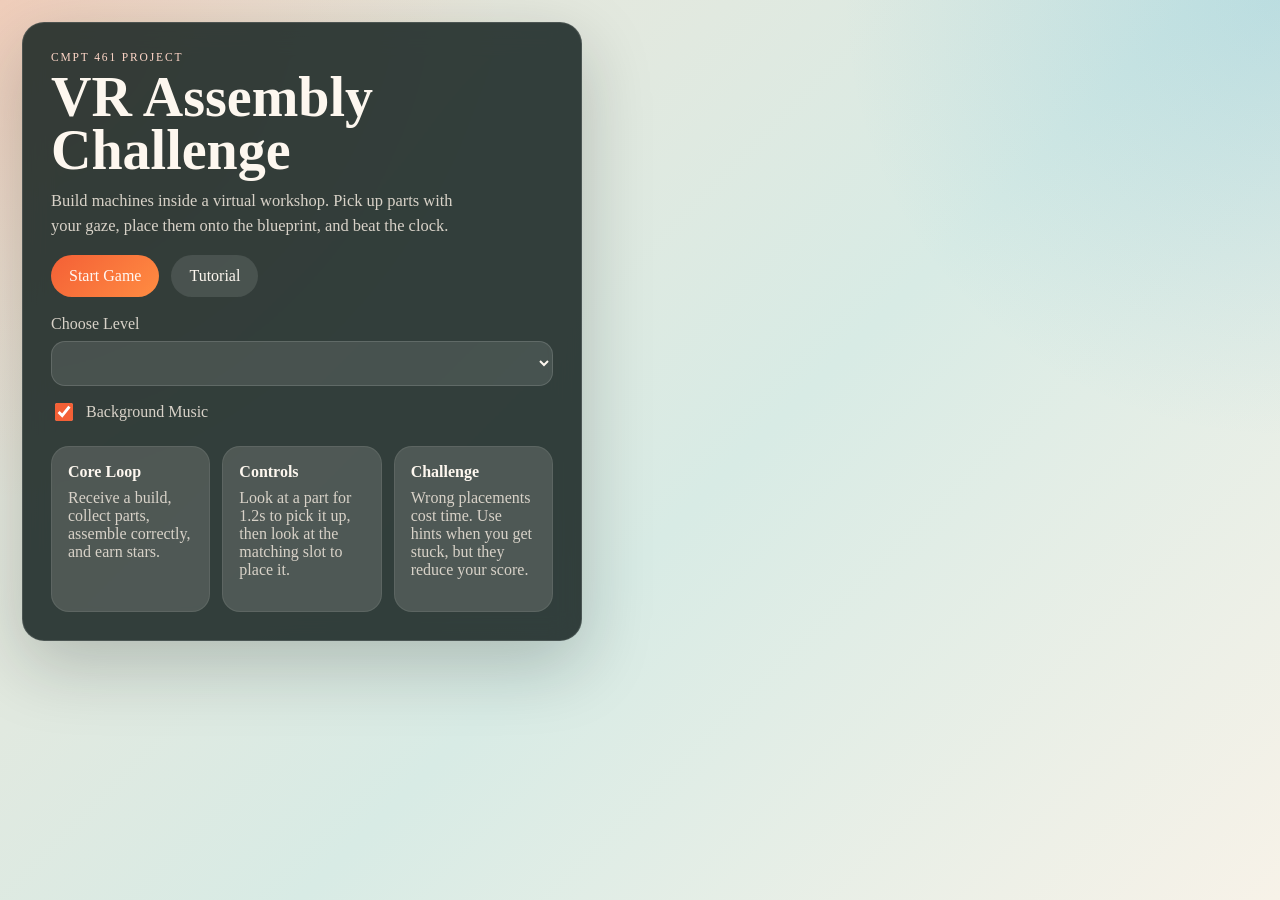
==== index.html @ 076db660 "Project Done!" ====
<!doctype html>
<html lang="en">
  <head>
    <meta charset="UTF-8" />
    <meta name="viewport" content="width=device-width, initial-scale=1.0" />
    <title>VR Assembly Challenge</title>
    <script src="https://aframe.io/releases/1.5.0/aframe.min.js"></script>
    <link rel="stylesheet" href="./styles.css" />
  </head>
  <body>
    <main class="shell">
      <section class="panel panel--hero" id="menuPanel">
        <p class="eyebrow">CMPT 461 Project</p>
        <h1>VR Assembly Challenge</h1>
        <p class="lead">
          Build machines inside a virtual workshop. Pick up parts with your gaze,
          place them onto the blueprint, and beat the clock.
        </p>

        <div class="button-row">
          <button id="startButton" class="button button--primary">Start Game</button>
          <button id="tutorialButton" class="button">Tutorial</button>
        </div>

        <div class="level-picker">
          <label for="levelSelect">Choose Level</label>
          <select id="levelSelect" class="select"></select>
        </div>

        <label class="toggle" for="musicToggle">
          <input id="musicToggle" type="checkbox" checked />
          <span>Background Music</span>
        </label>

        <div class="stats-grid">
          <article class="card">
            <h2>Core Loop</h2>
            <p>Receive a build, collect parts, assemble correctly, and earn stars.</p>
          </article>
          <article class="card">
            <h2>Controls</h2>
            <p>Look at a part for 1.2s to pick it up, then look at the matching slot to place it.</p>
          </article>
          <article class="card">
            <h2>Challenge</h2>
            <p>Wrong placements cost time. Use hints when you get stuck, but they reduce your score.</p>
          </article>
        </div>
      </section>

      <section class="panel panel--side hidden" id="sidePanel">
        <p class="eyebrow">Workshop HUD</p>
        <h2 id="levelTitle">Level 1</h2>
        <p id="levelSubtitle" class="lead lead--compact">Assemble the training rocket.</p>

        <div class="metric-list">
          <div class="metric">
            <span>Time</span>
            <strong id="timeLabel">0.0s</strong>
          </div>
          <div class="metric">
            <span>Score</span>
            <strong id="scoreLabel">0</strong>
          </div>
          <div class="metric">
            <span>Mistakes</span>
            <strong id="mistakeLabel">0</strong>
          </div>
          <div class="metric">
            <span>Best</span>
            <strong id="bestLabel">--</strong>
          </div>
        </div>

        <div class="objective-box">
          <h3>Objective</h3>
          <p id="objectiveText">Build the workshop rocket.</p>
        </div>

        <div class="button-stack">
          <button id="hintButton" class="button">Show Hint</button>
          <button id="restartButton" class="button">Restart Level</button>
          <button id="nextButton" class="button button--primary hidden">Next Level</button>
        </div>

        <p id="statusMessage" class="status">Welcome to the workshop.</p>
      </section>
    </main>

    <section class="modal hidden" id="tutorialModal" aria-hidden="true">
      <div class="modal__card">
        <h2>How To Play</h2>
        <ol>
          <li>Look at a loose part until it snaps into your view.</li>
          <li>Move your gaze to the glowing matching ghost slot.</li>
          <li>Hold your gaze again to place the part.</li>
          <li>Finish quickly for a higher score and a better star rating.</li>
        </ol>
        <button id="closeTutorialButton" class="button button--primary">Back</button>
      </div>
    </section>

    <section class="modal hidden" id="resultsModal" aria-hidden="true">
      <div class="modal__card">
        <p class="eyebrow">Level Complete</p>
        <h2 id="resultTitle">Workshop Rocket Complete</h2>
        <p id="resultSummary">You finished with style.</p>
        <div class="stars" id="resultStars" aria-label="Star rating">[ ] [ ] [ ]</div>
        <button id="resultContinueButton" class="button button--primary">Continue</button>
      </div>
    </section>

    <a-scene id="scene" background="color: #d9efe8">
      <a-entity id="manager" game-manager></a-entity>

      <a-assets>
        <audio
          id="pickupSound"
          src="./assets/sound/freesound_community-pick-up-sfx-38516.mp3"
          preload="auto"
        ></audio>
        <audio
          id="equipSound"
          src="./assets/sound/freesound_community-item-equip-6904.mp3"
          preload="auto"
        ></audio>
        <audio
          id="bgMusic"
          src="./assets/sound/hitslab-game-gaming-music-295075.mp3"
          preload="auto"
          loop
        ></audio>
      </a-assets>

      <a-entity id="rig" position="0 1.6 6">
        <a-entity id="handAnchor" position="0.35 -0.32 -0.9"></a-entity>
        <a-camera>
          <a-cursor fuse="true" fuse-timeout="2000" color="#FF5722"></a-cursor>
        </a-camera>
      </a-entity>

      <a-entity light="type: ambient; intensity: 0.95"></a-entity>
      <a-entity light="type: directional; intensity: 0.9" position="2 6 4"></a-entity>
      <a-entity light="type: point; intensity: 0.5; distance: 20" position="-4 4 2"></a-entity>

      <a-plane position="0 0 0" rotation="-90 0 0" width="26" height="26" color="#b4dba0"></a-plane>

      <a-entity id="worldRoot"></a-entity>

      <a-sky color="#eff8ff"></a-sky>
    </a-scene>

    <script src="./js/levels.js"></script>
    <script src="./js/game.js"></script>
  </body>
</html>
---- styles.css ----
:root {
  --bg: #f7f2e8;
  --panel: rgba(22, 34, 32, 0.86);
  --panel-soft: rgba(255, 248, 238, 0.14);
  --text: #fdf7ef;
  --muted: #d8d2c8;
  --accent: #f46036;
  --accent-2: #2e9cca;
  --success: #7ac74f;
  --shadow: 0 24px 70px rgba(13, 22, 20, 0.22);
}

* {
  box-sizing: border-box;
}

body {
  margin: 0;
  min-height: 100vh;
  overflow: hidden;
  font-family: Georgia, "Times New Roman", serif;
  color: var(--text);
  background:
    radial-gradient(circle at top left, rgba(244, 96, 54, 0.18), transparent 32%),
    radial-gradient(circle at top right, rgba(46, 156, 202, 0.18), transparent 28%),
    linear-gradient(135deg, #efe6d8, #d8ebe5 55%, #f7f2e8);
}

.shell {
  position: fixed;
  inset: 0;
  z-index: 10;
  pointer-events: none;
  display: flex;
  justify-content: space-between;
  align-items: flex-start;
  padding: 22px;
  gap: 18px;
}

.panel {
  pointer-events: auto;
  background: var(--panel);
  backdrop-filter: blur(14px);
  border: 1px solid rgba(255, 255, 255, 0.12);
  border-radius: 22px;
  box-shadow: var(--shadow);
}

.panel--hero {
  width: min(560px, calc(100vw - 44px));
  padding: 28px;
}

.panel--side {
  width: 320px;
  padding: 22px;
}

.eyebrow {
  margin: 0 0 8px;
  letter-spacing: 0.16em;
  text-transform: uppercase;
  color: #ffd7c8;
  font-size: 0.72rem;
}

h1,
h2,
h3,
p {
  margin-top: 0;
}

h1 {
  margin-bottom: 12px;
  font-size: clamp(2rem, 5vw, 3.5rem);
  line-height: 0.95;
}

.lead {
  color: var(--muted);
  font-size: 1.03rem;
  line-height: 1.5;
  max-width: 50ch;
}

.lead--compact {
  font-size: 0.97rem;
}

.button-row,
.button-stack {
  display: flex;
  gap: 12px;
  flex-wrap: wrap;
}

.level-picker {
  margin: 18px 0 8px;
}

.level-picker label {
  display: block;
  margin-bottom: 8px;
  color: var(--muted);
}

.select {
  width: 100%;
  border: 1px solid rgba(255, 255, 255, 0.14);
  border-radius: 14px;
  padding: 12px 14px;
  background: rgba(255, 255, 255, 0.1);
  color: var(--text);
  font: inherit;
}

.select option {
  color: #132220;
}

.toggle {
  display: flex;
  align-items: center;
  gap: 10px;
  margin: 14px 0 6px;
  color: var(--muted);
}

.toggle input {
  width: 18px;
  height: 18px;
  accent-color: var(--accent);
}

.button-stack {
  flex-direction: column;
}

.button {
  border: 0;
  border-radius: 999px;
  padding: 12px 18px;
  background: rgba(255, 255, 255, 0.11);
  color: var(--text);
  cursor: pointer;
  font: inherit;
  transition:
    transform 0.2s ease,
    background 0.2s ease,
    box-shadow 0.2s ease;
}

.button:hover,
.button:focus-visible {
  transform: translateY(-1px);
  background: rgba(255, 255, 255, 0.18);
  box-shadow: 0 8px 26px rgba(0, 0, 0, 0.2);
}

.button--primary {
  background: linear-gradient(135deg, var(--accent), #ff8c42);
  color: #fff7f2;
}

.stats-grid {
  display: grid;
  grid-template-columns: repeat(auto-fit, minmax(140px, 1fr));
  gap: 12px;
  margin-top: 22px;
}

.card,
.objective-box,
.metric,
.modal__card {
  background: var(--panel-soft);
  border: 1px solid rgba(255, 255, 255, 0.08);
  border-radius: 18px;
}

.card {
  padding: 16px;
}

.card h2 {
  font-size: 1rem;
  margin-bottom: 8px;
}

.card p,
.objective-box p,
.status,
.metric span {
  color: var(--muted);
}

.metric-list {
  display: grid;
  gap: 10px;
  margin: 18px 0;
}

.metric {
  display: flex;
  justify-content: space-between;
  align-items: center;
  padding: 12px 14px;
}

.metric strong {
  font-size: 1.05rem;
}

.objective-box {
  padding: 14px;
  margin-bottom: 18px;
}

.objective-box h3 {
  margin-bottom: 8px;
}

.status {
  min-height: 48px;
  margin: 14px 0 0;
  line-height: 1.45;
}

.modal {
  position: fixed;
  inset: 0;
  z-index: 20;
  display: grid;
  place-items: center;
  background: rgba(12, 16, 19, 0.48);
  padding: 20px;
}

.modal__card {
  width: min(460px, 100%);
  padding: 24px;
  background: rgba(20, 29, 30, 0.94);
  box-shadow: var(--shadow);
}

.modal__card ol {
  margin: 0 0 20px;
  padding-left: 18px;
  line-height: 1.55;
  color: var(--muted);
}

.stars {
  font-size: 2rem;
  letter-spacing: 0.16em;
  margin: 16px 0 20px;
  color: #ffd166;
}

.hidden {
  display: none;
}

a-scene {
  width: 100vw;
  height: 100vh;
}

@media (max-width: 900px) {
  .shell {
    flex-direction: column;
    align-items: stretch;
    padding: 14px;
  }

  .panel--hero,
  .panel--side {
    width: 100%;
  }

  .panel--hero {
    max-width: none;
  }
}
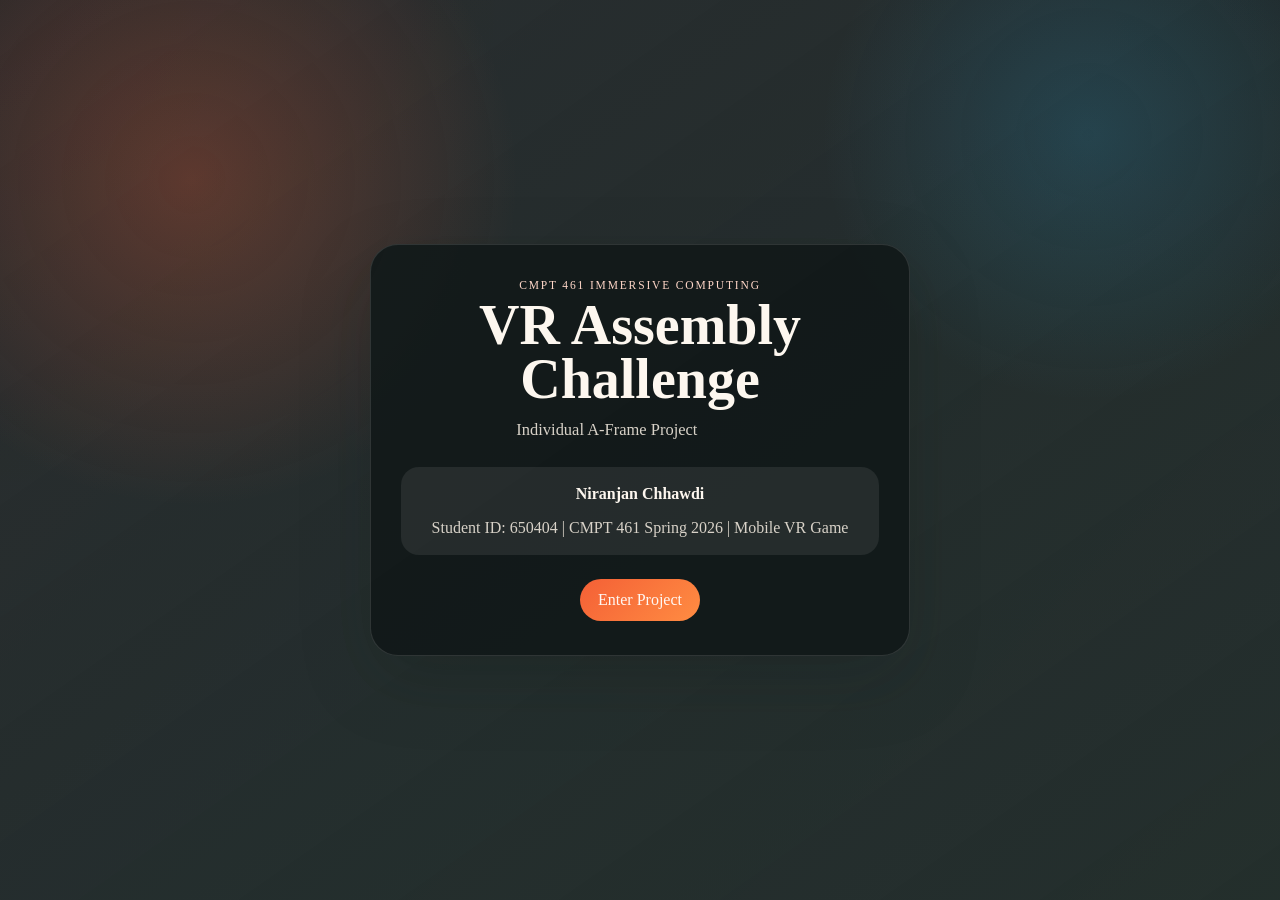
==== commit c3d42f17: "test" ====
--- a/index.html
+++ b/index.html
@@ -8,42 +8,84 @@
     <link rel="stylesheet" href="./styles.css" />
   </head>
   <body>
+    <section class="splash" id="splashScreen">
+      <div class="splash__card">
+        <p class="eyebrow">CMPT 461 Immersive Computing</p>
+        <h1>VR Assembly Challenge</h1>
+        <p class="lead">Individual A-Frame Project</p>
+        <div class="splash__meta">
+          <p><strong id="creditName">Niranjan Chhawdi</strong></p>
+          <p id="creditDetails">
+            Student ID: 650404 | CMPT 461 Spring 2026 | Mobile VR Game
+          </p>
+        </div>
+        <button id="enterProjectButton" class="button button--primary">
+          Enter Project
+        </button>
+      </div>
+    </section>
+
     <main class="shell">
-      <section class="panel panel--hero" id="menuPanel">
+      <section class="panel panel--hero hidden" id="menuPanel">
         <p class="eyebrow">CMPT 461 Project</p>
         <h1>VR Assembly Challenge</h1>
         <p class="lead">
-          Build machines inside a virtual workshop. Pick up parts with your gaze,
-          place them onto the blueprint, and beat the clock.
+          Build machines inside a virtual workshop. Pick up parts with your
+          gaze, place them onto the blueprint, and beat the clock.
         </p>
 
         <div class="button-row">
-          <button id="startButton" class="button button--primary">Start Game</button>
+          <button id="startButton" class="button button--primary">
+            Start Game
+          </button>
           <button id="tutorialButton" class="button">Tutorial</button>
-        </div>
-
-        <div class="level-picker">
-          <label for="levelSelect">Choose Level</label>
-          <select id="levelSelect" class="select"></select>
-        </div>
-
-        <label class="toggle" for="musicToggle">
-          <input id="musicToggle" type="checkbox" checked />
-          <span>Background Music</span>
-        </label>
+          <button id="mobileVrButton" class="button">Enter Mobile VR</button>
+        </div>
+
+        <div class="setup-box">
+          <h2>Setup Options</h2>
+          <div class="level-picker">
+            <label for="levelSelect">Choose Level</label>
+            <select id="levelSelect" class="select"></select>
+          </div>
+
+          <label class="toggle" for="musicToggle">
+            <input id="musicToggle" type="checkbox" checked />
+            <span>Background Music</span>
+          </label>
+
+          <label class="toggle" for="mobileModeToggle">
+            <input id="mobileModeToggle" type="checkbox" />
+            <span>Mobile VR / Cardboard Mode</span>
+          </label>
+
+          <p class="setup-note" id="setupNote">
+            For stereoscopic mobile VR, turn on Mobile VR / Cardboard Mode and
+            press Enter Mobile VR on your phone.
+          </p>
+        </div>
 
         <div class="stats-grid">
           <article class="card">
             <h2>Core Loop</h2>
-            <p>Receive a build, collect parts, assemble correctly, and earn stars.</p>
+            <p>
+              Receive a build, collect parts, assemble correctly, and earn
+              stars.
+            </p>
           </article>
           <article class="card">
             <h2>Controls</h2>
-            <p>Look at a part for 1.2s to pick it up, then look at the matching slot to place it.</p>
+            <p>
+              Look at a part for 1.2s to pick it up, then look at the matching
+              slot to place it.
+            </p>
           </article>
           <article class="card">
             <h2>Challenge</h2>
-            <p>Wrong placements cost time. Use hints when you get stuck, but they reduce your score.</p>
+            <p>
+              Wrong placements cost time. Use hints when you get stuck, but they
+              reduce your score.
+            </p>
           </article>
         </div>
       </section>
@@ -51,7 +93,9 @@
       <section class="panel panel--side hidden" id="sidePanel">
         <p class="eyebrow">Workshop HUD</p>
         <h2 id="levelTitle">Level 1</h2>
-        <p id="levelSubtitle" class="lead lead--compact">Assemble the training rocket.</p>
+        <p id="levelSubtitle" class="lead lead--compact">
+          Assemble the training rocket.
+        </p>
 
         <div class="metric-list">
           <div class="metric">
@@ -80,7 +124,9 @@
         <div class="button-stack">
           <button id="hintButton" class="button">Show Hint</button>
           <button id="restartButton" class="button">Restart Level</button>
-          <button id="nextButton" class="button button--primary hidden">Next Level</button>
+          <button id="nextButton" class="button button--primary hidden">
+            Next Level
+          </button>
         </div>
 
         <p id="statusMessage" class="status">Welcome to the workshop.</p>
@@ -96,7 +142,9 @@
           <li>Hold your gaze again to place the part.</li>
           <li>Finish quickly for a higher score and a better star rating.</li>
         </ol>
-        <button id="closeTutorialButton" class="button button--primary">Back</button>
+        <button id="closeTutorialButton" class="button button--primary">
+          Back
+        </button>
       </div>
     </section>
 
@@ -105,12 +153,22 @@
         <p class="eyebrow">Level Complete</p>
         <h2 id="resultTitle">Workshop Rocket Complete</h2>
         <p id="resultSummary">You finished with style.</p>
-        <div class="stars" id="resultStars" aria-label="Star rating">[ ] [ ] [ ]</div>
-        <button id="resultContinueButton" class="button button--primary">Continue</button>
+        <div class="stars" id="resultStars" aria-label="Star rating">
+          [ ] [ ] [ ]
+        </div>
+        <button id="resultContinueButton" class="button button--primary">
+          Continue
+        </button>
       </div>
     </section>
 
-    <a-scene id="scene" background="color: #d9efe8">
+    <a-scene
+      id="scene"
+      background="color: #d9efe8"
+      vr-mode-ui="enabled: true"
+      device-orientation-permission-ui="enabled: true"
+      xr-mode-ui="XRMode: xr"
+    >
       <a-entity id="manager" game-manager></a-entity>
 
       <a-assets>
@@ -130,9 +188,17 @@
           preload="auto"
           loop
         ></audio>
+        <img id="wallTexture" alt="" />
+        <img id="floorTexture" alt="" />
+        <img id="metalTexture" alt="" />
+        <img id="panelTexture" alt="" />
+        <img id="warningTexture" alt="" />
+        <img id="partTextureRed" alt="" />
+        <img id="partTextureBlue" alt="" />
+        <img id="partTextureOrange" alt="" />
       </a-assets>
 
-      <a-entity id="rig" position="0 1.6 6">
+      <a-entity id="rig" position="0 1.6 6" head-tilt-move>
         <a-entity id="handAnchor" position="0.35 -0.32 -0.9"></a-entity>
         <a-camera>
           <a-cursor fuse="true" fuse-timeout="2000" color="#FF5722"></a-cursor>
@@ -140,10 +206,22 @@
       </a-entity>
 
       <a-entity light="type: ambient; intensity: 0.95"></a-entity>
-      <a-entity light="type: directional; intensity: 0.9" position="2 6 4"></a-entity>
-      <a-entity light="type: point; intensity: 0.5; distance: 20" position="-4 4 2"></a-entity>
-
-      <a-plane position="0 0 0" rotation="-90 0 0" width="26" height="26" color="#b4dba0"></a-plane>
+      <a-entity
+        light="type: directional; intensity: 0.9"
+        position="2 6 4"
+      ></a-entity>
+      <a-entity
+        light="type: point; intensity: 0.5; distance: 20"
+        position="-4 4 2"
+      ></a-entity>
+
+      <a-plane
+        position="0 0 0"
+        rotation="-90 0 0"
+        width="26"
+        height="26"
+        material="src: #floorTexture; repeat: 8 8; roughness: 1"
+      ></a-plane>
 
       <a-entity id="worldRoot"></a-entity>
 
--- a/styles.css
+++ b/styles.css
@@ -38,6 +38,41 @@
   gap: 18px;
 }
 
+.splash {
+  position: fixed;
+  inset: 0;
+  z-index: 30;
+  display: grid;
+  place-items: center;
+  padding: 20px;
+  background:
+    radial-gradient(circle at 15% 20%, rgba(244, 96, 54, 0.26), transparent 25%),
+    radial-gradient(circle at 85% 15%, rgba(46, 156, 202, 0.2), transparent 20%),
+    linear-gradient(145deg, rgba(14, 18, 22, 0.88), rgba(22, 34, 32, 0.94));
+}
+
+.splash__card {
+  width: min(540px, 100%);
+  padding: 34px 30px;
+  border-radius: 28px;
+  background: rgba(18, 26, 25, 0.92);
+  border: 1px solid rgba(255, 255, 255, 0.12);
+  box-shadow: var(--shadow);
+  text-align: center;
+}
+
+.splash__meta {
+  margin: 24px 0;
+  padding: 18px;
+  border-radius: 18px;
+  background: rgba(255, 255, 255, 0.08);
+}
+
+.splash__meta p:last-child {
+  margin-bottom: 0;
+  color: var(--muted);
+}
+
 .panel {
   pointer-events: auto;
   background: var(--panel);
@@ -132,6 +167,25 @@
   width: 18px;
   height: 18px;
   accent-color: var(--accent);
+}
+
+.setup-box {
+  margin-top: 18px;
+  padding: 16px;
+  border-radius: 18px;
+  background: rgba(255, 255, 255, 0.08);
+  border: 1px solid rgba(255, 255, 255, 0.1);
+}
+
+.setup-box h2 {
+  margin-bottom: 12px;
+  font-size: 1.04rem;
+}
+
+.setup-note {
+  margin: 12px 0 0;
+  color: var(--muted);
+  font-size: 0.95rem;
 }
 
 .button-stack {
